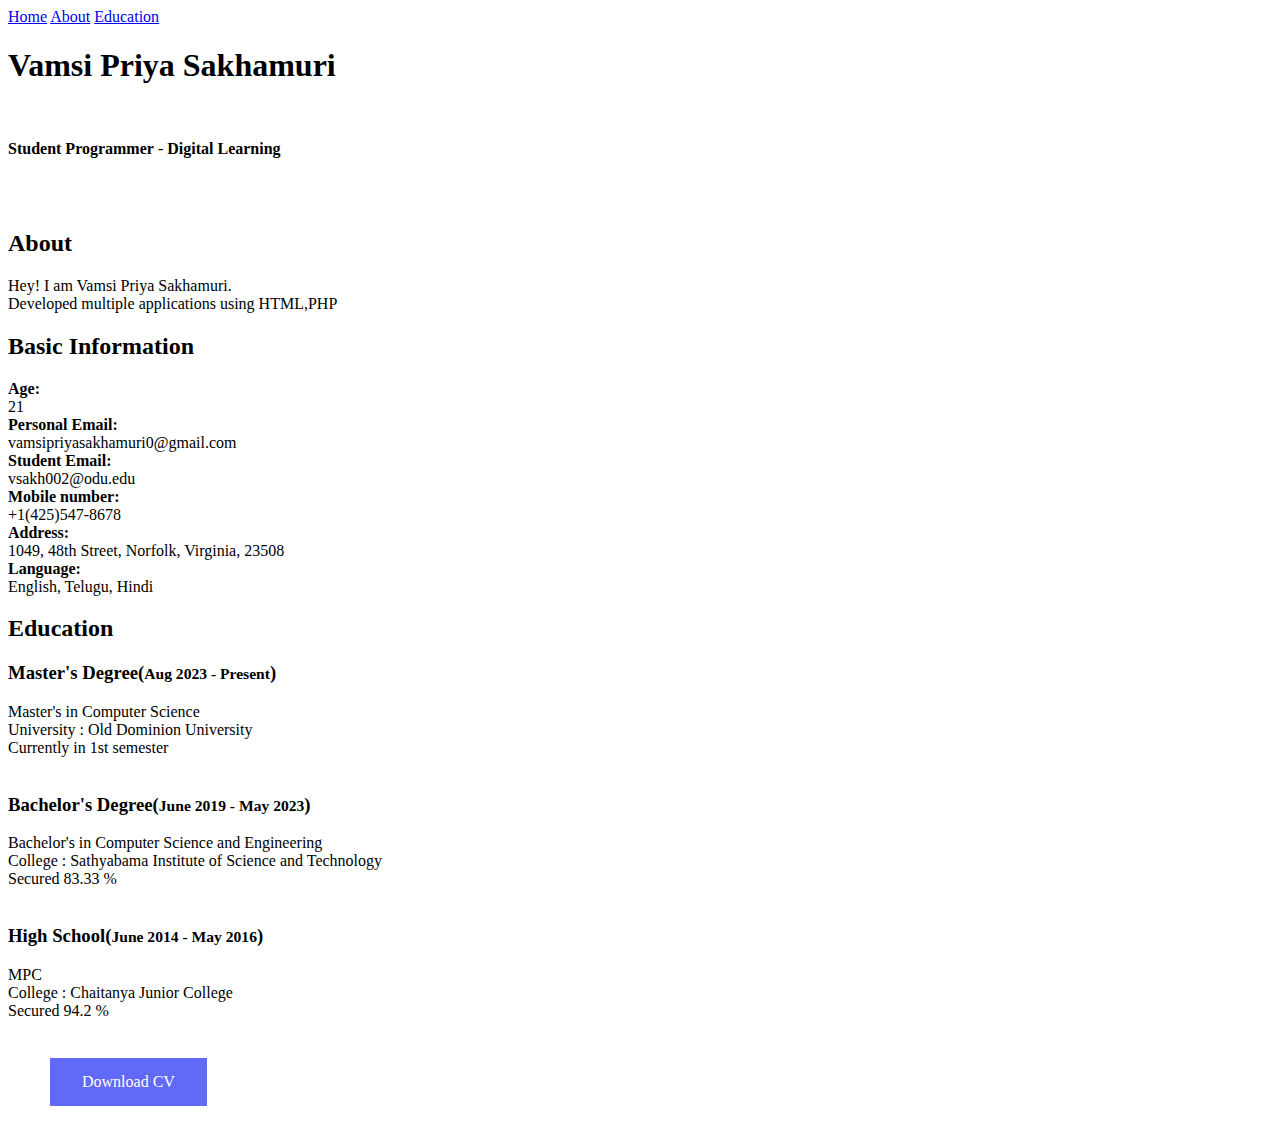
==== index.html @ 76d28604 "Add files via upload" ====
<!DOCTYPE HTML>
<!--
	Astral by HTML5 UP
	html5up.net | @ajlkn
	Free for personal and commercial use under the CCA 3.0 license (html5up.net/license)
-->
<html>
	<head>
		<title>My Portfolio</title>
		<meta charset="utf-8" />
		<meta name="viewport" content="width=device-width, initial-scale=1, user-scalable=no" />
		<link rel="stylesheet" href="assets/css/main.css" />
		<noscript><link rel="stylesheet" href="assets/css/noscript.css" /></noscript>
		<meta name="viewport" content="width=device-width, initial-scale=1">
<style>
* {
  box-sizing: border-box;
}

/* Create two unequal columns that floats next to each other */
.column {
  float: left;
  padding: 10px;
  height: 35px; /* Should be removed. Only for demonstration */
}

.left {
  width: 25%;
}

.right {
  width: 75%;
}
div.a {
  font-size: 15px;
}
.button {
  background-color: #6169f7;
  border: none;
  color: white;
  padding: 15px 32px;
  text-align: center;
  text-decoration: none;
  display: inline-block;
  font-size: 16px;
  margin: 4px 2px;
  cursor: pointer;
}

/* Clear floats after the columns */
.row:after {
  content: "";
  display: table;
  clear: both;
}
</style>
	</head>
	<body class="is-preload">

		<!-- Wrapper-->
			<div id="wrapper">

				<!-- Nav -->
					<nav id="nav">
						<a href="#" class="icon solid fa-home"><span>Home</span></a>
						<a href="#about" class="icon fa-address-card"><span>About</span></a>
						<a href="#education" class="icon solid fa-university"><span>Education</span></a>
						
					
					</nav>

				<!-- Main -->
					<div id="main">

						<!-- Me -->
							<article id="home" class="panel intro">
								<header>
									<h1>Vamsi Priya Sakhamuri</h1>
									<br>
									<p><b>Student Programmer</b> - <b>Digital Learning</b></p>
									<br>
									
								</header>
								<a  class="jumplink pic">
									
									<img src="C:\Users\vamsi\AppData\Local\Temp\Temp1_Portfolio.zip\Portfolio\images\Vamsi.jpg" alt="" />
								</a>
							</article>
							<!--About-->
                            <article id="about" class="panel">
								<header>
									<h2>About</h2>
								</header>
								<p>
									Hey! I am Vamsi Priya Sakhamuri. <br>
									Developed multiple applications using HTML,PHP <br>
								 
								</p>
								<header>
									<h2>Basic Information</h2>
								</header>
								  
								<div class="row">
									<div class="col-sm-4"><strong class="text-uppercase">Age:</strong></div>
									<div class="col-sm-8">          21</div>
								</div>
								<div class="row">
									<div class="col-sm-4"><strong class="text-uppercase">Personal Email:</strong></div>
									<div class="col-sm-8">vamsipriyasakhamuri0@gmail.com</div>
								</div>
								<div class="row">
									<div class="col-sm-4"><strong class="text-uppercase">Student Email:</strong></div>
									<div class="col-sm-8">vsakh002@odu.edu</div>
								</div>
								<div class="row">
									<div class="col-sm-4"><strong class="text-uppercase">Mobile number:</strong></div>
									<div class="col-sm-8">+1(425)547-8678</div>
								</div>	
								<div class="row">
									<div class="col-sm-4"><strong class="text-uppercase">Address:</strong></div>
									<div class="col-sm-8">1049, 48th Street, Norfolk, Virginia, 23508 </div>
								</div>
								<div class="row">
									<div class="col-sm-4"><strong class="text-uppercase">Language:</strong></div>
									<div class="col-sm-8">English, Telugu, Hindi</div>
								</div>
								  
								
							</article>
						
							<!-- Education -->
							<article id="education" class="panel">
								<header>
									<h2>Education</h2>
									
									
								</header>
								<h3>Master's Degree(<small>Aug 2023 - Present</small>)</h3>
								
								<li>	Master's in Computer Science</li>
								<li>	University : Old Dominion University</li>
								<li> Currently in 1st semester</li>
								<br>
								<h3>Bachelor's Degree(<small>June 2019 - May 2023</small>)</h3>
								
								<li>	Bachelor's in Computer Science and Engineering</li>
								<li>	College : Sathyabama Institute of Science and Technology</li>
								<li>    Secured 83.33 %</li>
								<br>
								<h3>High School(<small>June 2014 - May 2016</small>)</h3>
								
								<li>	MPC</li>
								<li>	College : Chaitanya Junior College</li>
								<li>    Secured 94.2 %</li>
								<br>

							</article>

					

					</div>

				<!-- Footer -->
					<div id="footer" >
						<ul class="copyright">
							<span style="font-family:Trebuchet MS; font-size: 21px"></span>
							
							
							<a href="https://drive.google.com/file/d/1Fi4_QNmoUzneiSFo1o_iN7RacBrIHjUh/view?usp=drive_link" class="button">Download CV</a>
						</ul>
					</div>

			</div>

		<!-- Scripts -->
			<script src="assets/js/jquery.min.js"></script>
			<script src="assets/js/browser.min.js"></script>
			<script src="assets/js/breakpoints.min.js"></script>
			<script src="assets/js/util.js"></script>
			<script src="assets/js/main.js"></script>

	</body>
</html>
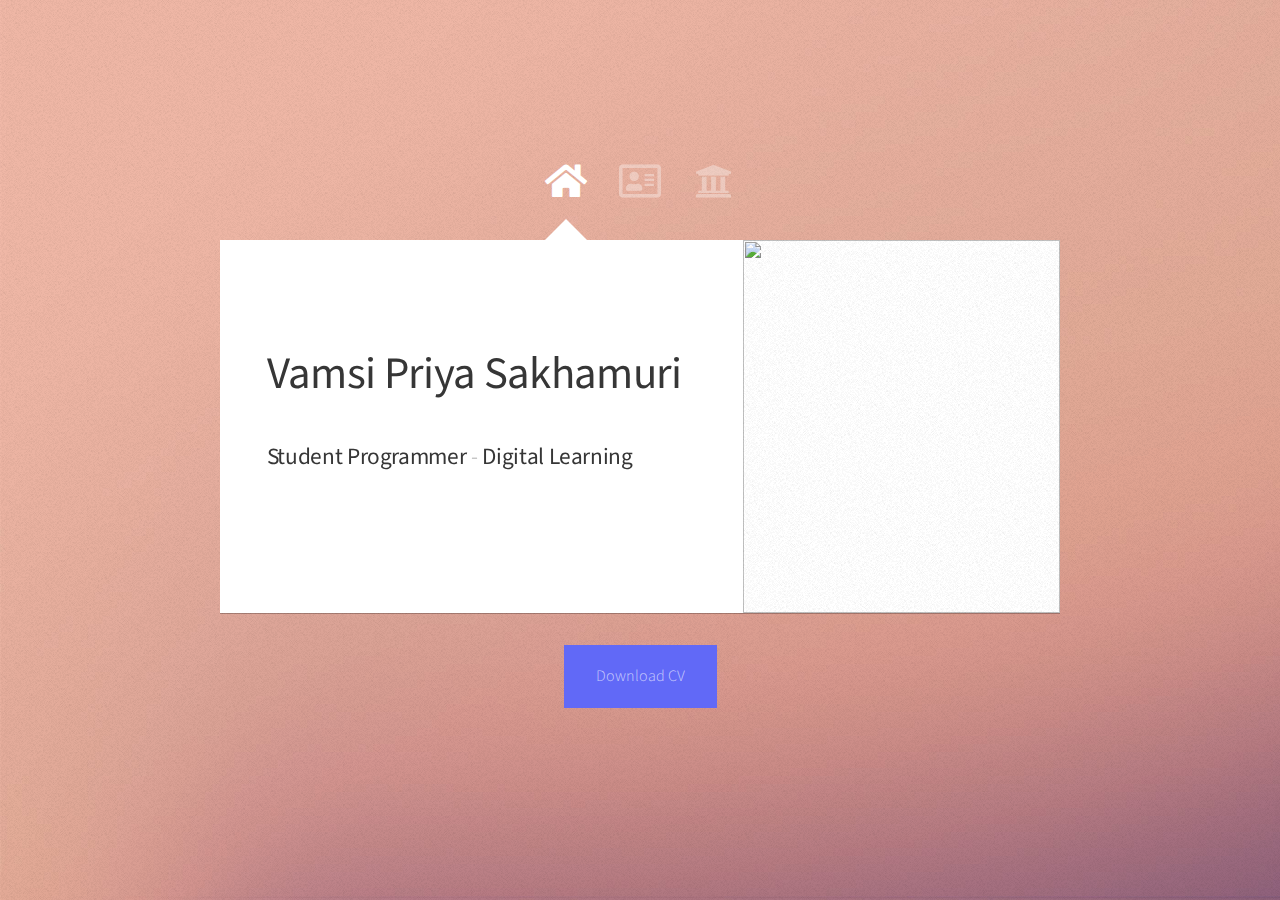
==== commit 2ab14a3a: "Update index.html" ====
--- a/index.html
+++ b/index.html
@@ -83,7 +83,7 @@
 								</header>
 								<a  class="jumplink pic">
 									
-									<img src="C:\Users\vamsi\AppData\Local\Temp\Temp1_Portfolio.zip\Portfolio\images\Vamsi.jpg" alt="" />
+									<img src="C:\Users\vamsi\AppData\Local\Temp\Temp1_Portfolio.zip\Portfolio\Vamsi.jpg" alt="" />
 								</a>
 							</article>
 							<!--About-->
@@ -180,4 +180,4 @@
 			<script src="assets/js/main.js"></script>
 
 	</body>
-</html>+</html>
--- a/assets/css/main.css
+++ b/assets/css/main.css
@@ -0,0 +1,2191 @@
+@import url("https://fonts.googleapis.com/css?family=Source+Sans+Pro:300,400,300italic,400italic");
+@import url("fontawesome-all.min.css");
+
+/*
+	Astral by HTML5 UP
+	html5up.net | @ajlkn
+	Free for personal and commercial use under the CCA 3.0 license (html5up.net/license)
+*/
+
+html, body, div, span, applet, object,
+iframe, h1, h2, h3, h4, h5, h6, p, blockquote,
+pre, a, abbr, acronym, address, big, cite,
+code, del, dfn, em, img, ins, kbd, q, s, samp,
+small, strike, strong, sub, sup, tt, var, b,
+u, i, center, dl, dt, dd, ol, ul, li, fieldset,
+form, label, legend, table, caption, tbody,
+tfoot, thead, tr, th, td, article, aside,
+canvas, details, embed, figure, figcaption,
+footer, header, hgroup, menu, nav, output, ruby,
+section, summary, time, mark, audio, video {
+	margin: 0;
+	padding: 0;
+	border: 0;
+	font-size: 100%;
+	font: inherit;
+	vertical-align: baseline;}
+
+article, aside, details, figcaption, figure,
+footer, header, hgroup, menu, nav, section {
+	display: block;}
+
+body {
+	line-height: 1;
+}
+
+ol, ul {
+	list-style: none;
+}
+
+blockquote, q {
+	quotes: none;
+}
+
+	blockquote:before, blockquote:after, q:before, q:after {
+		content: '';
+		content: none;
+	}
+
+table {
+	border-collapse: collapse;
+	border-spacing: 0;
+}
+
+body {
+	-webkit-text-size-adjust: none;
+}
+
+mark {
+	background-color: transparent;
+	color: inherit;
+}
+
+input::-moz-focus-inner {
+	border: 0;
+	padding: 0;
+}
+
+input, select, textarea {
+	-moz-appearance: none;
+	-webkit-appearance: none;
+	-ms-appearance: none;
+	appearance: none;
+}
+
+/* Row */
+
+	.row {
+		display: flex;
+		flex-wrap: wrap;
+		box-sizing: border-box;
+		align-items: stretch;
+	}
+
+		.row > * {
+			box-sizing: border-box;
+		}
+
+		.row.gtr-uniform > * > :last-child {
+			margin-bottom: 0;
+		}
+
+		.row.aln-left {
+			justify-content: flex-start;
+		}
+
+		.row.aln-center {
+			justify-content: center;
+		}
+
+		.row.aln-right {
+			justify-content: flex-end;
+		}
+
+		.row.aln-top {
+			align-items: flex-start;
+		}
+
+		.row.aln-middle {
+			align-items: center;
+		}
+
+		.row.aln-bottom {
+			align-items: flex-end;
+		}
+
+		.row > .imp {
+			order: -1;
+		}
+
+		.row > .col-1 {
+			width: 8.33333%;
+		}
+
+		.row > .off-1 {
+			margin-left: 8.33333%;
+		}
+
+		.row > .col-2 {
+			width: 16.66667%;
+		}
+
+		.row > .off-2 {
+			margin-left: 16.66667%;
+		}
+
+		.row > .col-3 {
+			width: 25%;
+		}
+
+		.row > .off-3 {
+			margin-left: 25%;
+		}
+
+		.row > .col-4 {
+			width: 33.33333%;
+		}
+
+		.row > .off-4 {
+			margin-left: 33.33333%;
+		}
+
+		.row > .col-5 {
+			width: 41.66667%;
+		}
+
+		.row > .off-5 {
+			margin-left: 41.66667%;
+		}
+
+		.row > .col-6 {
+			width: 50%;
+		}
+
+		.row > .off-6 {
+			margin-left: 50%;
+		}
+
+		.row > .col-7 {
+			width: 58.33333%;
+		}
+
+		.row > .off-7 {
+			margin-left: 58.33333%;
+		}
+
+		.row > .col-8 {
+			width: 66.66667%;
+		}
+
+		.row > .off-8 {
+			margin-left: 66.66667%;
+		}
+
+		.row > .col-9 {
+			width: 75%;
+		}
+
+		.row > .off-9 {
+			margin-left: 75%;
+		}
+
+		.row > .col-10 {
+			width: 83.33333%;
+		}
+
+		.row > .off-10 {
+			margin-left: 83.33333%;
+		}
+
+		.row > .col-11 {
+			width: 91.66667%;
+		}
+
+		.row > .off-11 {
+			margin-left: 91.66667%;
+		}
+
+		.row > .col-12 {
+			width: 100%;
+		}
+
+		.row > .off-12 {
+			margin-left: 100%;
+		}
+
+		.row.gtr-0 {
+			margin-top: 0em;
+			margin-left: 0em;
+		}
+
+			.row.gtr-0 > * {
+				padding: 0em 0 0 0em;
+			}
+
+			.row.gtr-0.gtr-uniform {
+				margin-top: 0em;
+			}
+
+				.row.gtr-0.gtr-uniform > * {
+					padding-top: 0em;
+				}
+
+		.row.gtr-25 {
+			margin-top: -0.3125em;
+			margin-left: -0.3125em;
+		}
+
+			.row.gtr-25 > * {
+				padding: 0.3125em 0 0 0.3125em;
+			}
+
+			.row.gtr-25.gtr-uniform {
+				margin-top: -0.3125em;
+			}
+
+				.row.gtr-25.gtr-uniform > * {
+					padding-top: 0.3125em;
+				}
+
+		.row.gtr-50 {
+			margin-top: -0.625em;
+			margin-left: -0.625em;
+		}
+
+			.row.gtr-50 > * {
+				padding: 0.625em 0 0 0.625em;
+			}
+
+			.row.gtr-50.gtr-uniform {
+				margin-top: -0.625em;
+			}
+
+				.row.gtr-50.gtr-uniform > * {
+					padding-top: 0.625em;
+				}
+
+		.row {
+			margin-top: -1.25em;
+			margin-left: -1.25em;
+		}
+
+			.row > * {
+				padding: 1.25em 0 0 1.25em;
+			}
+
+			.row.gtr-uniform {
+				margin-top: -1.25em;
+			}
+
+				.row.gtr-uniform > * {
+					padding-top: 1.25em;
+				}
+
+		.row.gtr-150 {
+			margin-top: -1.875em;
+			margin-left: -1.875em;
+		}
+
+			.row.gtr-150 > * {
+				padding: 1.875em 0 0 1.875em;
+			}
+
+			.row.gtr-150.gtr-uniform {
+				margin-top: -1.875em;
+			}
+
+				.row.gtr-150.gtr-uniform > * {
+					padding-top: 1.875em;
+				}
+
+		.row.gtr-200 {
+			margin-top: -2.5em;
+			margin-left: -2.5em;
+		}
+
+			.row.gtr-200 > * {
+				padding: 2.5em 0 0 2.5em;
+			}
+
+			.row.gtr-200.gtr-uniform {
+				margin-top: -2.5em;
+			}
+
+				.row.gtr-200.gtr-uniform > * {
+					padding-top: 2.5em;
+				}
+
+		@media screen and (max-width: 1680px) {
+
+			.row {
+				display: flex;
+				flex-wrap: wrap;
+				box-sizing: border-box;
+				align-items: stretch;
+			}
+
+				.row > * {
+					box-sizing: border-box;
+				}
+
+				.row.gtr-uniform > * > :last-child {
+					margin-bottom: 0;
+				}
+
+				.row.aln-left {
+					justify-content: flex-start;
+				}
+
+				.row.aln-center {
+					justify-content: center;
+				}
+
+				.row.aln-right {
+					justify-content: flex-end;
+				}
+
+				.row.aln-top {
+					align-items: flex-start;
+				}
+
+				.row.aln-middle {
+					align-items: center;
+				}
+
+				.row.aln-bottom {
+					align-items: flex-end;
+				}
+
+				.row > .imp-xlarge {
+					order: -1;
+				}
+
+				.row > .col-1-xlarge {
+					width: 8.33333%;
+				}
+
+				.row > .off-1-xlarge {
+					margin-left: 8.33333%;
+				}
+
+				.row > .col-2-xlarge {
+					width: 16.66667%;
+				}
+
+				.row > .off-2-xlarge {
+					margin-left: 16.66667%;
+				}
+
+				.row > .col-3-xlarge {
+					width: 25%;
+				}
+
+				.row > .off-3-xlarge {
+					margin-left: 25%;
+				}
+
+				.row > .col-4-xlarge {
+					width: 33.33333%;
+				}
+
+				.row > .off-4-xlarge {
+					margin-left: 33.33333%;
+				}
+
+				.row > .col-5-xlarge {
+					width: 41.66667%;
+				}
+
+				.row > .off-5-xlarge {
+					margin-left: 41.66667%;
+				}
+
+				.row > .col-6-xlarge {
+					width: 50%;
+				}
+
+				.row > .off-6-xlarge {
+					margin-left: 50%;
+				}
+
+				.row > .col-7-xlarge {
+					width: 58.33333%;
+				}
+
+				.row > .off-7-xlarge {
+					margin-left: 58.33333%;
+				}
+
+				.row > .col-8-xlarge {
+					width: 66.66667%;
+				}
+
+				.row > .off-8-xlarge {
+					margin-left: 66.66667%;
+				}
+
+				.row > .col-9-xlarge {
+					width: 75%;
+				}
+
+				.row > .off-9-xlarge {
+					margin-left: 75%;
+				}
+
+				.row > .col-10-xlarge {
+					width: 83.33333%;
+				}
+
+				.row > .off-10-xlarge {
+					margin-left: 83.33333%;
+				}
+
+				.row > .col-11-xlarge {
+					width: 91.66667%;
+				}
+
+				.row > .off-11-xlarge {
+					margin-left: 91.66667%;
+				}
+
+				.row > .col-12-xlarge {
+					width: 100%;
+				}
+
+				.row > .off-12-xlarge {
+					margin-left: 100%;
+				}
+
+				.row.gtr-0 {
+					margin-top: 0em;
+					margin-left: 0em;
+				}
+
+					.row.gtr-0 > * {
+						padding: 0em 0 0 0em;
+					}
+
+					.row.gtr-0.gtr-uniform {
+						margin-top: 0em;
+					}
+
+						.row.gtr-0.gtr-uniform > * {
+							padding-top: 0em;
+						}
+
+				.row.gtr-25 {
+					margin-top: -0.3125em;
+					margin-left: -0.3125em;
+				}
+
+					.row.gtr-25 > * {
+						padding: 0.3125em 0 0 0.3125em;
+					}
+
+					.row.gtr-25.gtr-uniform {
+						margin-top: -0.3125em;
+					}
+
+						.row.gtr-25.gtr-uniform > * {
+							padding-top: 0.3125em;
+						}
+
+				.row.gtr-50 {
+					margin-top: -0.625em;
+					margin-left: -0.625em;
+				}
+
+					.row.gtr-50 > * {
+						padding: 0.625em 0 0 0.625em;
+					}
+
+					.row.gtr-50.gtr-uniform {
+						margin-top: -0.625em;
+					}
+
+						.row.gtr-50.gtr-uniform > * {
+							padding-top: 0.625em;
+						}
+
+				.row {
+					margin-top: -1.25em;
+					margin-left: -1.25em;
+				}
+
+					.row > * {
+						padding: 1.25em 0 0 1.25em;
+					}
+
+					.row.gtr-uniform {
+						margin-top: -1.25em;
+					}
+
+						.row.gtr-uniform > * {
+							padding-top: 1.25em;
+						}
+
+				.row.gtr-150 {
+					margin-top: -1.875em;
+					margin-left: -1.875em;
+				}
+
+					.row.gtr-150 > * {
+						padding: 1.875em 0 0 1.875em;
+					}
+
+					.row.gtr-150.gtr-uniform {
+						margin-top: -1.875em;
+					}
+
+						.row.gtr-150.gtr-uniform > * {
+							padding-top: 1.875em;
+						}
+
+				.row.gtr-200 {
+					margin-top: -2.5em;
+					margin-left: -2.5em;
+				}
+
+					.row.gtr-200 > * {
+						padding: 2.5em 0 0 2.5em;
+					}
+
+					.row.gtr-200.gtr-uniform {
+						margin-top: -2.5em;
+					}
+
+						.row.gtr-200.gtr-uniform > * {
+							padding-top: 2.5em;
+						}
+
+		}
+
+		@media screen and (max-width: 1280px) {
+
+			.row {
+				display: flex;
+				flex-wrap: wrap;
+				box-sizing: border-box;
+				align-items: stretch;
+			}
+
+				.row > * {
+					box-sizing: border-box;
+				}
+
+				.row.gtr-uniform > * > :last-child {
+					margin-bottom: 0;
+				}
+
+				.row.aln-left {
+					justify-content: flex-start;
+				}
+
+				.row.aln-center {
+					justify-content: center;
+				}
+
+				.row.aln-right {
+					justify-content: flex-end;
+				}
+
+				.row.aln-top {
+					align-items: flex-start;
+				}
+
+				.row.aln-middle {
+					align-items: center;
+				}
+
+				.row.aln-bottom {
+					align-items: flex-end;
+				}
+
+				.row > .imp-large {
+					order: -1;
+				}
+
+				.row > .col-1-large {
+					width: 8.33333%;
+				}
+
+				.row > .off-1-large {
+					margin-left: 8.33333%;
+				}
+
+				.row > .col-2-large {
+					width: 16.66667%;
+				}
+
+				.row > .off-2-large {
+					margin-left: 16.66667%;
+				}
+
+				.row > .col-3-large {
+					width: 25%;
+				}
+
+				.row > .off-3-large {
+					margin-left: 25%;
+				}
+
+				.row > .col-4-large {
+					width: 33.33333%;
+				}
+
+				.row > .off-4-large {
+					margin-left: 33.33333%;
+				}
+
+				.row > .col-5-large {
+					width: 41.66667%;
+				}
+
+				.row > .off-5-large {
+					margin-left: 41.66667%;
+				}
+
+				.row > .col-6-large {
+					width: 50%;
+				}
+
+				.row > .off-6-large {
+					margin-left: 50%;
+				}
+
+				.row > .col-7-large {
+					width: 58.33333%;
+				}
+
+				.row > .off-7-large {
+					margin-left: 58.33333%;
+				}
+
+				.row > .col-8-large {
+					width: 66.66667%;
+				}
+
+				.row > .off-8-large {
+					margin-left: 66.66667%;
+				}
+
+				.row > .col-9-large {
+					width: 75%;
+				}
+
+				.row > .off-9-large {
+					margin-left: 75%;
+				}
+
+				.row > .col-10-large {
+					width: 83.33333%;
+				}
+
+				.row > .off-10-large {
+					margin-left: 83.33333%;
+				}
+
+				.row > .col-11-large {
+					width: 91.66667%;
+				}
+
+				.row > .off-11-large {
+					margin-left: 91.66667%;
+				}
+
+				.row > .col-12-large {
+					width: 100%;
+				}
+
+				.row > .off-12-large {
+					margin-left: 100%;
+				}
+
+				.row.gtr-0 {
+					margin-top: 0em;
+					margin-left: 0em;
+				}
+
+					.row.gtr-0 > * {
+						padding: 0em 0 0 0em;
+					}
+
+					.row.gtr-0.gtr-uniform {
+						margin-top: 0em;
+					}
+
+						.row.gtr-0.gtr-uniform > * {
+							padding-top: 0em;
+						}
+
+				.row.gtr-25 {
+					margin-top: -0.3125em;
+					margin-left: -0.3125em;
+				}
+
+					.row.gtr-25 > * {
+						padding: 0.3125em 0 0 0.3125em;
+					}
+
+					.row.gtr-25.gtr-uniform {
+						margin-top: -0.3125em;
+					}
+
+						.row.gtr-25.gtr-uniform > * {
+							padding-top: 0.3125em;
+						}
+
+				.row.gtr-50 {
+					margin-top: -0.625em;
+					margin-left: -0.625em;
+				}
+
+					.row.gtr-50 > * {
+						padding: 0.625em 0 0 0.625em;
+					}
+
+					.row.gtr-50.gtr-uniform {
+						margin-top: -0.625em;
+					}
+
+						.row.gtr-50.gtr-uniform > * {
+							padding-top: 0.625em;
+						}
+
+				.row {
+					margin-top: -1.25em;
+					margin-left: -1.25em;
+				}
+
+					.row > * {
+						padding: 1.25em 0 0 1.25em;
+					}
+
+					.row.gtr-uniform {
+						margin-top: -1.25em;
+					}
+
+						.row.gtr-uniform > * {
+							padding-top: 1.25em;
+						}
+
+				.row.gtr-150 {
+					margin-top: -1.875em;
+					margin-left: -1.875em;
+				}
+
+					.row.gtr-150 > * {
+						padding: 1.875em 0 0 1.875em;
+					}
+
+					.row.gtr-150.gtr-uniform {
+						margin-top: -1.875em;
+					}
+
+						.row.gtr-150.gtr-uniform > * {
+							padding-top: 1.875em;
+						}
+
+				.row.gtr-200 {
+					margin-top: -2.5em;
+					margin-left: -2.5em;
+				}
+
+					.row.gtr-200 > * {
+						padding: 2.5em 0 0 2.5em;
+					}
+
+					.row.gtr-200.gtr-uniform {
+						margin-top: -2.5em;
+					}
+
+						.row.gtr-200.gtr-uniform > * {
+							padding-top: 2.5em;
+						}
+
+		}
+
+		@media screen and (max-width: 980px) {
+
+			.row {
+				display: flex;
+				flex-wrap: wrap;
+				box-sizing: border-box;
+				align-items: stretch;
+			}
+
+				.row > * {
+					box-sizing: border-box;
+				}
+
+				.row.gtr-uniform > * > :last-child {
+					margin-bottom: 0;
+				}
+
+				.row.aln-left {
+					justify-content: flex-start;
+				}
+
+				.row.aln-center {
+					justify-content: center;
+				}
+
+				.row.aln-right {
+					justify-content: flex-end;
+				}
+
+				.row.aln-top {
+					align-items: flex-start;
+				}
+
+				.row.aln-middle {
+					align-items: center;
+				}
+
+				.row.aln-bottom {
+					align-items: flex-end;
+				}
+
+				.row > .imp-medium {
+					order: -1;
+				}
+
+				.row > .col-1-medium {
+					width: 8.33333%;
+				}
+
+				.row > .off-1-medium {
+					margin-left: 8.33333%;
+				}
+
+				.row > .col-2-medium {
+					width: 16.66667%;
+				}
+
+				.row > .off-2-medium {
+					margin-left: 16.66667%;
+				}
+
+				.row > .col-3-medium {
+					width: 25%;
+				}
+
+				.row > .off-3-medium {
+					margin-left: 25%;
+				}
+
+				.row > .col-4-medium {
+					width: 33.33333%;
+				}
+
+				.row > .off-4-medium {
+					margin-left: 33.33333%;
+				}
+
+				.row > .col-5-medium {
+					width: 41.66667%;
+				}
+
+				.row > .off-5-medium {
+					margin-left: 41.66667%;
+				}
+
+				.row > .col-6-medium {
+					width: 50%;
+				}
+
+				.row > .off-6-medium {
+					margin-left: 50%;
+				}
+
+				.row > .col-7-medium {
+					width: 58.33333%;
+				}
+
+				.row > .off-7-medium {
+					margin-left: 58.33333%;
+				}
+
+				.row > .col-8-medium {
+					width: 66.66667%;
+				}
+
+				.row > .off-8-medium {
+					margin-left: 66.66667%;
+				}
+
+				.row > .col-9-medium {
+					width: 75%;
+				}
+
+				.row > .off-9-medium {
+					margin-left: 75%;
+				}
+
+				.row > .col-10-medium {
+					width: 83.33333%;
+				}
+
+				.row > .off-10-medium {
+					margin-left: 83.33333%;
+				}
+
+				.row > .col-11-medium {
+					width: 91.66667%;
+				}
+
+				.row > .off-11-medium {
+					margin-left: 91.66667%;
+				}
+
+				.row > .col-12-medium {
+					width: 100%;
+				}
+
+				.row > .off-12-medium {
+					margin-left: 100%;
+				}
+
+				.row.gtr-0 {
+					margin-top: 0em;
+					margin-left: 0em;
+				}
+
+					.row.gtr-0 > * {
+						padding: 0em 0 0 0em;
+					}
+
+					.row.gtr-0.gtr-uniform {
+						margin-top: 0em;
+					}
+
+						.row.gtr-0.gtr-uniform > * {
+							padding-top: 0em;
+						}
+
+				.row.gtr-25 {
+					margin-top: -0.3125em;
+					margin-left: -0.3125em;
+				}
+
+					.row.gtr-25 > * {
+						padding: 0.3125em 0 0 0.3125em;
+					}
+
+					.row.gtr-25.gtr-uniform {
+						margin-top: -0.3125em;
+					}
+
+						.row.gtr-25.gtr-uniform > * {
+							padding-top: 0.3125em;
+						}
+
+				.row.gtr-50 {
+					margin-top: -0.625em;
+					margin-left: -0.625em;
+				}
+
+					.row.gtr-50 > * {
+						padding: 0.625em 0 0 0.625em;
+					}
+
+					.row.gtr-50.gtr-uniform {
+						margin-top: -0.625em;
+					}
+
+						.row.gtr-50.gtr-uniform > * {
+							padding-top: 0.625em;
+						}
+
+				.row {
+					margin-top: -1.25em;
+					margin-left: -1.25em;
+				}
+
+					.row > * {
+						padding: 1.25em 0 0 1.25em;
+					}
+
+					.row.gtr-uniform {
+						margin-top: -1.25em;
+					}
+
+						.row.gtr-uniform > * {
+							padding-top: 1.25em;
+						}
+
+				.row.gtr-150 {
+					margin-top: -1.875em;
+					margin-left: -1.875em;
+				}
+
+					.row.gtr-150 > * {
+						padding: 1.875em 0 0 1.875em;
+					}
+
+					.row.gtr-150.gtr-uniform {
+						margin-top: -1.875em;
+					}
+
+						.row.gtr-150.gtr-uniform > * {
+							padding-top: 1.875em;
+						}
+
+				.row.gtr-200 {
+					margin-top: -2.5em;
+					margin-left: -2.5em;
+				}
+
+					.row.gtr-200 > * {
+						padding: 2.5em 0 0 2.5em;
+					}
+
+					.row.gtr-200.gtr-uniform {
+						margin-top: -2.5em;
+					}
+
+						.row.gtr-200.gtr-uniform > * {
+							padding-top: 2.5em;
+						}
+
+		}
+
+		@media screen and (max-width: 736px) {
+
+			.row {
+				display: flex;
+				flex-wrap: wrap;
+				box-sizing: border-box;
+				align-items: stretch;
+			}
+
+				.row > * {
+					box-sizing: border-box;
+				}
+
+				.row.gtr-uniform > * > :last-child {
+					margin-bottom: 0;
+				}
+
+				.row.aln-left {
+					justify-content: flex-start;
+				}
+
+				.row.aln-center {
+					justify-content: center;
+				}
+
+				.row.aln-right {
+					justify-content: flex-end;
+				}
+
+				.row.aln-top {
+					align-items: flex-start;
+				}
+
+				.row.aln-middle {
+					align-items: center;
+				}
+
+				.row.aln-bottom {
+					align-items: flex-end;
+				}
+
+				.row > .imp-small {
+					order: -1;
+				}
+
+				.row > .col-1-small {
+					width: 8.33333%;
+				}
+
+				.row > .off-1-small {
+					margin-left: 8.33333%;
+				}
+
+				.row > .col-2-small {
+					width: 16.66667%;
+				}
+
+				.row > .off-2-small {
+					margin-left: 16.66667%;
+				}
+
+				.row > .col-3-small {
+					width: 25%;
+				}
+
+				.row > .off-3-small {
+					margin-left: 25%;
+				}
+
+				.row > .col-4-small {
+					width: 33.33333%;
+				}
+
+				.row > .off-4-small {
+					margin-left: 33.33333%;
+				}
+
+				.row > .col-5-small {
+					width: 41.66667%;
+				}
+
+				.row > .off-5-small {
+					margin-left: 41.66667%;
+				}
+
+				.row > .col-6-small {
+					width: 50%;
+				}
+
+				.row > .off-6-small {
+					margin-left: 50%;
+				}
+
+				.row > .col-7-small {
+					width: 58.33333%;
+				}
+
+				.row > .off-7-small {
+					margin-left: 58.33333%;
+				}
+
+				.row > .col-8-small {
+					width: 66.66667%;
+				}
+
+				.row > .off-8-small {
+					margin-left: 66.66667%;
+				}
+
+				.row > .col-9-small {
+					width: 75%;
+				}
+
+				.row > .off-9-small {
+					margin-left: 75%;
+				}
+
+				.row > .col-10-small {
+					width: 83.33333%;
+				}
+
+				.row > .off-10-small {
+					margin-left: 83.33333%;
+				}
+
+				.row > .col-11-small {
+					width: 91.66667%;
+				}
+
+				.row > .off-11-small {
+					margin-left: 91.66667%;
+				}
+
+				.row > .col-12-small {
+					width: 100%;
+				}
+
+				.row > .off-12-small {
+					margin-left: 100%;
+				}
+
+				.row.gtr-0 {
+					margin-top: 0em;
+					margin-left: 0em;
+				}
+
+					.row.gtr-0 > * {
+						padding: 0em 0 0 0em;
+					}
+
+					.row.gtr-0.gtr-uniform {
+						margin-top: 0em;
+					}
+
+						.row.gtr-0.gtr-uniform > * {
+							padding-top: 0em;
+						}
+
+				.row.gtr-25 {
+					margin-top: -0.3125em;
+					margin-left: -0.3125em;
+				}
+
+					.row.gtr-25 > * {
+						padding: 0.3125em 0 0 0.3125em;
+					}
+
+					.row.gtr-25.gtr-uniform {
+						margin-top: -0.3125em;
+					}
+
+						.row.gtr-25.gtr-uniform > * {
+							padding-top: 0.3125em;
+						}
+
+				.row.gtr-50 {
+					margin-top: -0.625em;
+					margin-left: -0.625em;
+				}
+
+					.row.gtr-50 > * {
+						padding: 0.625em 0 0 0.625em;
+					}
+
+					.row.gtr-50.gtr-uniform {
+						margin-top: -0.625em;
+					}
+
+						.row.gtr-50.gtr-uniform > * {
+							padding-top: 0.625em;
+						}
+
+				.row {
+					margin-top: -1.25em;
+					margin-left: -1.25em;
+				}
+
+					.row > * {
+						padding: 1.25em 0 0 1.25em;
+					}
+
+					.row.gtr-uniform {
+						margin-top: -1.25em;
+					}
+
+						.row.gtr-uniform > * {
+							padding-top: 1.25em;
+						}
+
+				.row.gtr-150 {
+					margin-top: -1.875em;
+					margin-left: -1.875em;
+				}
+
+					.row.gtr-150 > * {
+						padding: 1.875em 0 0 1.875em;
+					}
+
+					.row.gtr-150.gtr-uniform {
+						margin-top: -1.875em;
+					}
+
+						.row.gtr-150.gtr-uniform > * {
+							padding-top: 1.875em;
+						}
+
+				.row.gtr-200 {
+					margin-top: -2.5em;
+					margin-left: -2.5em;
+				}
+
+					.row.gtr-200 > * {
+						padding: 2.5em 0 0 2.5em;
+					}
+
+					.row.gtr-200.gtr-uniform {
+						margin-top: -2.5em;
+					}
+
+						.row.gtr-200.gtr-uniform > * {
+							padding-top: 2.5em;
+						}
+
+		}
+
+/* Basic */
+
+	html {
+		box-sizing: border-box;
+	}
+
+	*, *:before, *:after {
+		box-sizing: inherit;
+	}
+
+	body {
+		background-image: url("images/overlay.png"), url("images/bg.jpg");
+		background-repeat: repeat, no-repeat;
+		background-size: auto, 100% 100%;
+		background-attachment: fixed;
+		overflow-y: scroll;
+	}
+
+		body.is-preload *, body.is-preload *:before, body.is-preload *:after {
+			-moz-animation: none !important;
+			-webkit-animation: none !important;
+			-ms-animation: none !important;
+			animation: none !important;
+			-moz-transition: none !important;
+			-webkit-transition: none !important;
+			-ms-transition: none !important;
+			transition: none !important;
+		}
+
+	body, input, textarea, select {
+		font-family: 'Source Sans Pro', sans-serif;
+		font-weight: 300;
+		color: #777777;
+		font-size: 20pt;
+		line-height: 1.75em;
+	}
+
+		@media screen and (max-width: 1680px) {
+
+			body, input, textarea, select {
+				font-size: 15pt;
+			}
+
+		}
+
+		@media screen and (max-width: 1280px) {
+
+			body, input, textarea, select {
+				font-size: 14pt;
+			}
+
+		}
+
+		@media screen and (max-width: 736px) {
+
+			body, input, textarea, select {
+				font-size: 12pt;
+			}
+
+		}
+
+		@media screen and (max-width: 360px) {
+
+			body, input, textarea, select {
+				font-size: 11pt;
+			}
+
+		}
+
+	strong, b, h1, h2, h3, h4, h5, h6 {
+		font-weight: 400;
+		color: #363636;
+	}
+
+	h1 {
+		font-size: 2.4em;
+		letter-spacing: -0.015em;
+	}
+
+	h2 {
+		font-size: 1.8em;
+		letter-spacing: -0.015em;
+	}
+
+	h3, h4, h5, h6 {
+		font-size: 1.25em;
+		letter-spacing: -0.015em;
+	}
+
+	@media screen and (max-width: 736px) {
+
+		h1 {
+			font-size: 1.75em;
+		}
+
+		h2 {
+			font-size: 1.375em;
+		}
+
+		h3, h4, h5, h6 {
+			font-size: 1em;
+		}
+
+	}
+
+	blockquote {
+		border-left: solid 0.5em #ddd;
+		padding: 1em 0 1em 2em;
+		font-style: italic;
+	}
+
+	em, i {
+		font-style: italic;
+	}
+
+	hr {
+		border: 0;
+		border-top: solid 1px #ddd;
+		padding: 1.5em 0 0 0;
+		margin: 1.75em 0 0 0;
+	}
+
+	sub {
+		position: relative;
+		top: 0.5em;
+		font-size: 0.8em;
+	}
+
+	sup {
+		position: relative;
+		top: -0.5em;
+		font-size: 0.8em;
+	}
+
+	br.clear {
+		clear: both;
+	}
+
+	p, ul, ol, dl, table, blockquote, form {
+		margin-bottom: 2em;
+	}
+
+/* Table */
+
+	table {
+		width: 100%;
+	}
+
+		table.default tbody tr {
+			border-bottom: solid 1px #f4f4f4;
+		}
+
+		table.default td {
+			padding: 0.5em 1em 0.5em 1em;
+		}
+
+		table.default th {
+			text-align: left;
+			font-weight: 400;
+			padding: 0.5em 1em 0.5em 1em;
+		}
+
+		table.default thead {
+			border-bottom: solid 2px #f4f4f4;
+		}
+
+/* Form */
+
+	form label {
+		display: block;
+		font-weight: 400;
+		color: #363636;
+		margin: 0 0 1em 0;
+	}
+
+	form input[type="text"],
+	form input[type="email"],
+	form input[type="password"],
+	form select,
+	form textarea {
+		-webkit-appearance: none;
+		border: 0;
+		background: #f4f4f4;
+		padding: 0.75em;
+		width: 100%;
+		-moz-transition: background-color .25s ease-in-out;
+		-webkit-transition: background-color .25s ease-in-out;
+		-ms-transition: background-color .25s ease-in-out;
+		transition: background-color .25s ease-in-out;
+	}
+
+		form input[type="text"]:focus,
+		form input[type="email"]:focus,
+		form input[type="password"]:focus,
+		form select:focus,
+		form textarea:focus {
+			background: #f8f8f8;
+		}
+
+	form input[type="text"],
+	form input[type="email"],
+	form input[type="password"],
+	form select {
+		line-height: 1.35em;
+	}
+
+	form ::-webkit-input-placeholder {
+		color: #999;
+	}
+
+	form :-moz-placeholder {
+		color: #999;
+	}
+
+	form ::-moz-placeholder {
+		color: #999;
+	}
+
+	form :-ms-input-placeholder {
+		color: #999;
+	}
+
+/* Section/Article */
+
+	section, article {
+		margin-bottom: 3em;
+	}
+
+		section > :last-child, section:last-child, article > :last-child, article:last-child {
+			margin-bottom: 0;
+		}
+
+	header {
+		margin: 0 0 1.5em 0;
+	}
+
+		header > p {
+			margin: 0.5em 0 0 0;
+			color: #aaa;
+		}
+
+		@media screen and (max-width: 736px) {
+
+			header {
+				margin: 0 0 1em 0;
+			}
+
+		}
+
+/* Image */
+
+	.image {
+		display: inline-block;
+	}
+
+		.image img {
+			display: block;
+			width: 100%;
+		}
+
+		.image.fit {
+			display: block;
+			width: 100%;
+		}
+
+		.image.featured {
+			display: block;
+			width: 100%;
+			margin: 0 0 2em 0;
+		}
+
+		.image.left {
+			float: left;
+			margin: 0 2em 2em 0;
+		}
+
+		.image.centered {
+			display: block;
+			margin: 0 0 2em 0;
+		}
+
+			.image.centered img {
+				margin: 0 auto;
+				width: auto;
+			}
+
+/* Button */
+
+	input[type="button"],
+	input[type="submit"],
+	input[type="reset"],
+	button,
+	.button {
+		-moz-transition: background-color .25s ease-in-out;
+		-webkit-transition: background-color .25s ease-in-out;
+		-ms-transition: background-color .25s ease-in-out;
+		transition: background-color .25s ease-in-out;
+		-webkit-appearance: none;
+		display: inline-block;
+		background-color: #222222;
+		color: #ffffff;
+		border: 0;
+		cursor: pointer;
+		outline: 0;
+		padding: 0.7em 1.5em 0.7em 1.5em;
+	}
+
+		input[type="button"]:hover,
+		input[type="submit"]:hover,
+		input[type="reset"]:hover,
+		button:hover,
+		.button:hover {
+			background-color: #333333;
+		}
+
+		input[type="button"]:active,
+		input[type="submit"]:active,
+		input[type="reset"]:active,
+		button:active,
+		.button:active {
+			background-color: #444444;
+		}
+
+		input[type="button"].alt,
+		input[type="submit"].alt,
+		input[type="reset"].alt,
+		button.alt,
+		.button.alt {
+			background-color: #777777;
+		}
+
+			input[type="button"].alt:hover,
+			input[type="submit"].alt:hover,
+			input[type="reset"].alt:hover,
+			button.alt:hover,
+			.button.alt:hover {
+				background-color: #888888;
+			}
+
+			input[type="button"].alt:active,
+			input[type="submit"].alt:active,
+			input[type="reset"].alt:active,
+			button.alt:active,
+			.button.alt:active {
+				background-color: #999999;
+			}
+
+		input[type="button"].small,
+		input[type="submit"].small,
+		input[type="reset"].small,
+		button.small,
+		.button.small {
+			font-size: 0.75em;
+		}
+
+		input[type="button"].large,
+		input[type="submit"].large,
+		input[type="reset"].large,
+		button.large,
+		.button.large {
+			font-size: 1.25em;
+			padding: 0.5em 1.25em 0.5em 1.25em;
+		}
+
+		input[type="button"].xlarge,
+		input[type="submit"].xlarge,
+		input[type="reset"].xlarge,
+		button.xlarge,
+		.button.xlarge {
+			font-size: 1.5em;
+			padding: 0.5em 1.25em 0.5em 1.25em;
+		}
+
+		@media screen and (max-width: 736px) {
+
+			input[type="button"],
+			input[type="submit"],
+			input[type="reset"],
+			button,
+			.button {
+				width: 100%;
+			}
+
+		}
+
+/* List */
+
+	ul {
+		list-style: disc;
+		padding-left: 1em;
+	}
+
+		ul li {
+			padding-left: 0.5em;
+		}
+
+	ol {
+		list-style: decimal;
+		padding-left: 1.25em;
+	}
+
+		ol li {
+			padding-left: 0.25em;
+		}
+
+/* Actions */
+
+	ul.actions {
+		list-style: none;
+		padding-left: 0;
+	}
+
+		ul.actions li {
+			display: inline-block;
+			padding-left: 0;
+			margin: 0 0 0 0.5em;
+		}
+
+			ul.actions li:first-child {
+				margin-left: 0;
+			}
+
+		@media screen and (max-width: 736px) {
+
+			ul.actions li {
+				display: block;
+				margin: 0.75em 0 0 0;
+			}
+
+				ul.actions li:first-child {
+					margin-top: 0;
+				}
+
+		}
+
+/* Icons */
+
+	.icon {
+		text-decoration: none;
+		position: relative;
+		text-decoration: none;
+	}
+
+		.icon:before {
+			-moz-osx-font-smoothing: grayscale;
+			-webkit-font-smoothing: antialiased;
+			display: inline-block;
+			font-style: normal;
+			font-variant: normal;
+			text-rendering: auto;
+			line-height: 1;
+			text-transform: none !important;
+			font-family: 'Font Awesome 5 Free';
+			font-weight: 400;
+		}
+
+		.icon.solid:before {
+			font-weight: 900;
+		}
+
+		.icon.brands:before {
+			font-family: 'Font Awesome 5 Brands';
+		}
+
+		.icon:before {
+			line-height: inherit;
+		}
+
+		.icon > .label {
+			display: none;
+		}
+
+/* Nav */
+
+	#nav {
+		text-align: center;
+		height: 4.25em;
+		cursor: default;
+	}
+
+		#nav a {
+			position: relative;
+			display: inline-block;
+			color: #ffffff;
+			width: 1em;
+			height: 1em;
+			line-height: 0.9em;
+			font-size: 2.5em;
+			margin: 0 0.25em 0 0.25em;
+			opacity: 0.35;
+			outline: 0;
+			-moz-transition: opacity .25s ease-in-out;
+			-webkit-transition: opacity .25s ease-in-out;
+			-ms-transition: opacity .25s ease-in-out;
+			transition: opacity .25s ease-in-out;
+		}
+
+			#nav a.icon:before {
+				padding-right: 0;
+			}
+
+			#nav a:before {
+				font-size: 0.8em;
+			}
+
+			#nav a:after {
+				content: '';
+				display: block;
+				position: absolute;
+				left: 50%;
+				bottom: -0.75em;
+				margin-left: -0.5em;
+				border-bottom: solid 0em #ffffff;
+				border-left: solid 0.5em transparent;
+				border-right: solid 0.5em transparent;
+				-moz-transition: border-bottom-width .25s ease-in-out;
+				-webkit-transition: border-bottom-width .25s ease-in-out;
+				-ms-transition: border-bottom-width .25s ease-in-out;
+				transition: border-bottom-width .25s ease-in-out;
+			}
+
+			#nav a span {
+				display: block;
+				position: absolute;
+				background: #222222;
+				color: #ffffff;
+				top: -2.75em;
+				font-size: 0.3em;
+				height: 2.25em;
+				line-height: 2.25em;
+				left: 50%;
+				opacity: 0;
+				-moz-transition: opacity .25s ease-in-out;
+				-webkit-transition: opacity .25s ease-in-out;
+				-ms-transition: opacity .25s ease-in-out;
+				transition: opacity .25s ease-in-out;
+				width: 5.5em;
+				margin-left: -2.75em;
+			}
+
+				#nav a span:after {
+					content: '';
+					display: block;
+					position: absolute;
+					bottom: -0.4em;
+					left: 50%;
+					margin-left: -0.6em;
+					border-top: solid 0.6em #222222;
+					border-left: solid 0.6em transparent;
+					border-right: solid 0.6em transparent;
+				}
+
+			#nav a:hover {
+				opacity: 1.0;
+			}
+
+				#nav a:hover span {
+					opacity: 1.0;
+				}
+
+			#nav a.active {
+				opacity: 1.0;
+			}
+
+				#nav a.active:after {
+					border-bottom-width: 0.5em;
+				}
+
+		@media screen and (max-width: 980px) {
+
+			#nav a span {
+				display: none;
+			}
+
+		}
+
+/* Wrapper */
+
+	#wrapper {
+		width: 45em;
+		margin: 0 auto;
+		min-height: 100vh;
+		max-width: 100%;
+		padding: 4em 0;
+		display: -moz-flex;
+		display: -webkit-flex;
+		display: -ms-flex;
+		display: flex;
+		-moz-flex-direction: column;
+		-webkit-flex-direction: column;
+		-ms-flex-direction: column;
+		flex-direction: column;
+		-moz-align-items: center;
+		-webkit-align-items: center;
+		-ms-align-items: center;
+		align-items: center;
+		-moz-justify-content: center;
+		-webkit-justify-content: center;
+		-ms-justify-content: center;
+		justify-content: center;
+		-moz-transition: opacity 1s ease-in-out;
+		-webkit-transition: opacity 1s ease-in-out;
+		-ms-transition: opacity 1s ease-in-out;
+		transition: opacity 1s ease-in-out;
+	}
+
+		body.is-preload #wrapper {
+			opacity: 0;
+		}
+
+		@media screen and (max-width: 1280px) {
+
+			#wrapper {
+				padding: 3em 0;
+				max-width: calc(100% - 6em);
+			}
+
+		}
+
+		@media screen and (max-width: 980px) {
+
+			#wrapper {
+				padding: 1.5em 0;
+				max-width: calc(100% - 8em);
+			}
+
+		}
+
+		@media screen and (max-width: 736px) {
+
+			#wrapper {
+				padding: 1em 0;
+				max-width: calc(100% - 2em);
+			}
+
+		}
+
+		@media screen and (max-width: 360px) {
+
+			#wrapper {
+				padding: 1em 0;
+				max-width: 100%;
+			}
+
+		}
+
+/* Main */
+
+	#main {
+		position: relative;
+		overflow: hidden;
+		width: 100%;
+		background: #ffffff;
+		box-shadow: 0px 1px 0px 0px rgba(0, 0, 0, 0.25);
+		-moz-transition: min-height 0.5s ease-in-out, max-height 0.5s ease-in-out;
+		-webkit-transition: min-height 0.5s ease-in-out, max-height 0.5s ease-in-out;
+		-ms-transition: min-height 0.5s ease-in-out, max-height 0.5s ease-in-out;
+		transition: min-height 0.5s ease-in-out, max-height 0.5s ease-in-out;
+	}
+
+		#main > .panel {
+			-moz-transition: opacity 0.25s ease-in-out;
+			-webkit-transition: opacity 0.25s ease-in-out;
+			-ms-transition: opacity 0.25s ease-in-out;
+			transition: opacity 0.25s ease-in-out;
+			margin-bottom: 0;
+			position: relative;
+			padding: 3.5em 2.5em 2.5em 2.5em;
+			width: 100%;
+		}
+
+			#main > .panel.inactive {
+				opacity: 0;
+			}
+
+			@media screen and (max-width: 736px) {
+
+				#main > .panel {
+					padding: 2em 1.5em 1.5em 1.5em;
+				}
+
+			}
+
+			#main > .panel.intro {
+				padding: 0;
+				height: 20em;
+				display: -moz-flex;
+				display: -webkit-flex;
+				display: -ms-flex;
+				display: flex;
+				-moz-flex-direction: row;
+				-webkit-flex-direction: row;
+				-ms-flex-direction: row;
+				flex-direction: row;
+				-moz-align-items: center;
+				-webkit-align-items: center;
+				-ms-align-items: center;
+				align-items: center;
+			}
+
+				#main > .panel.intro .pic {
+					text-decoration: none;
+					position: relative;
+					-moz-flex-grow: 0;
+					-webkit-flex-grow: 0;
+					-ms-flex-grow: 0;
+					flex-grow: 0;
+					-moz-flex-shrink: 0;
+					-webkit-flex-shrink: 0;
+					-ms-flex-shrink: 0;
+					flex-shrink: 0;
+					width: 17em;
+					height: 100%;
+				}
+
+					#main > .panel.intro .pic:before {
+						content: '';
+						position: absolute;
+						top: 0;
+						left: 0;
+						background: url("images/overlay.png");
+						width: 100%;
+						height: 100%;
+						z-index: 1;
+					}
+
+					#main > .panel.intro .pic img {
+						position: relative;
+						display: block;
+						position: absolute;
+						top: 0;
+						left: 0;
+						width: 100%;
+						height: 100%;
+						-moz-object-fit: cover;
+						-webkit-object-fit: cover;
+						-ms-object-fit: cover;
+						object-fit: cover;
+						-moz-object-position: center;
+						-webkit-object-position: center;
+						-ms-object-position: center;
+						object-position: center;
+					}
+
+					#main > .panel.intro .pic .arrow {
+						display: block;
+						position: absolute;
+						right: 0;
+						top: 50%;
+						margin-top: -1.375em;
+						width: 2.75em;
+						height: 2.75em;
+						background: #000;
+						background: rgba(0, 0, 0, 0.75);
+						color: #ffffff;
+						text-align: center;
+						line-height: 2.75em;
+						font-size: 1.5em;
+						z-index: 1;
+						-moz-transition: width .15s ease-in-out, padding-right .15s ease-in-out;
+						-webkit-transition: width .15s ease-in-out, padding-right .15s ease-in-out;
+						-ms-transition: width .15s ease-in-out, padding-right .15s ease-in-out;
+						transition: width .15s ease-in-out, padding-right .15s ease-in-out;
+					}
+
+						#main > .panel.intro .pic .arrow:before {
+							position: relative;
+							padding-right: 0;
+							top: 0.125em;
+						}
+
+						#main > .panel.intro .pic .arrow span {
+							display: block;
+							text-indent: -9999px;
+						}
+
+					#main > .panel.intro .pic:hover .arrow {
+						width: 3em;
+						padding-right: 0.25em;
+					}
+
+				#main > .panel.intro header {
+					-moz-flex-grow: 1;
+					-webkit-flex-grow: 1;
+					-ms-flex-grow: 1;
+					flex-grow: 1;
+					-moz-flex-shrink: 1;
+					-webkit-flex-shrink: 1;
+					-ms-flex-shrink: 1;
+					flex-shrink: 1;
+					padding: 3.5em 2.5em;
+					margin-bottom: 0;
+					width: 100%;
+				}
+
+					#main > .panel.intro header h1 {
+						line-height: 1.25em;
+						margin-bottom: 0;
+					}
+
+					#main > .panel.intro header p {
+						letter-spacing: -0.015em;
+						font-size: 1.25em;
+						margin: 0.25em 0 0 0;
+					}
+
+				@media screen and (max-width: 980px) {
+
+					#main > .panel.intro {
+						-moz-flex-direction: column;
+						-webkit-flex-direction: column;
+						-ms-flex-direction: column;
+						flex-direction: column;
+						height: auto;
+					}
+
+						#main > .panel.intro .pic {
+							height: 25em;
+							width: 100%;
+						}
+
+						#main > .panel.intro header {
+							padding: 4em;
+							text-align: center;
+						}
+
+				}
+
+				@media screen and (max-width: 736px) {
+
+					#main > .panel.intro .pic {
+						height: 20em;
+					}
+
+					#main > .panel.intro header {
+						padding: 2.75em 2em 2.5em 2em;
+					}
+
+						#main > .panel.intro header p {
+							font-size: 1em;
+							margin: 0.25em 0 0 0;
+						}
+
+				}
+
+/* Footer */
+
+	#footer {
+		color: rgba(255, 255, 255, 0.45);
+		text-align: center;
+		padding: 2em 0 0 0;
+		font-size: 0.75em;
+	}
+
+		#footer a {
+			color: #ddd;
+			color: rgba(255, 255, 255, 0.65);
+			-moz-transition: color .25s ease-in-out;
+			-webkit-transition: color .25s ease-in-out;
+			-ms-transition: color .25s ease-in-out;
+			transition: color .25s ease-in-out;
+		}
+
+			#footer a:hover {
+				color: white;
+			}
+
+		#footer .copyright {
+			list-style: none;
+			padding-left: 0;
+		}
+
+			#footer .copyright li {
+				display: inline-block;
+				padding-left: 1em;
+				margin-left: 1em;
+				border-left: solid 1px rgba(255, 255, 255, 0.25);
+				line-height: 1;
+			}
+
+				#footer .copyright li:first-child {
+					padding-left: 0;
+					margin-left: 0;
+					border-left: 0;
+				}
+
+		@media screen and (max-width: 736px) {
+
+			#footer .copyright li {
+				padding-left: 0.5em;
+				margin-left: 0.5em;
+			}
+
+		}--- a/assets/css/noscript.css
+++ b/assets/css/noscript.css
@@ -0,0 +1,46 @@
+/*
+	Astral by HTML5 UP
+	html5up.net | @ajlkn
+	Free for personal and commercial use under the CCA 3.0 license (html5up.net/license)
+*/
+
+/* Wrapper */
+
+	#wrapper {
+		opacity: 1 !important;
+	}
+
+/* Nav */
+
+	#nav a {
+		opacity: 1.0;
+	}
+
+		#nav a:before, #nav a:after {
+			display: none;
+		}
+
+		#nav a span {
+			top: 0;
+			opacity: 1.0;
+		}
+
+			#nav a span:after {
+				display: none;
+			}
+
+/* Main */
+
+	#main {
+		background: none;
+		box-shadow: none;
+	}
+
+		#main > .panel {
+			background: #ffffff;
+			margin-bottom: 2em;
+		}
+
+			#main > .panel:last-child {
+				margin-bottom: 0;
+			}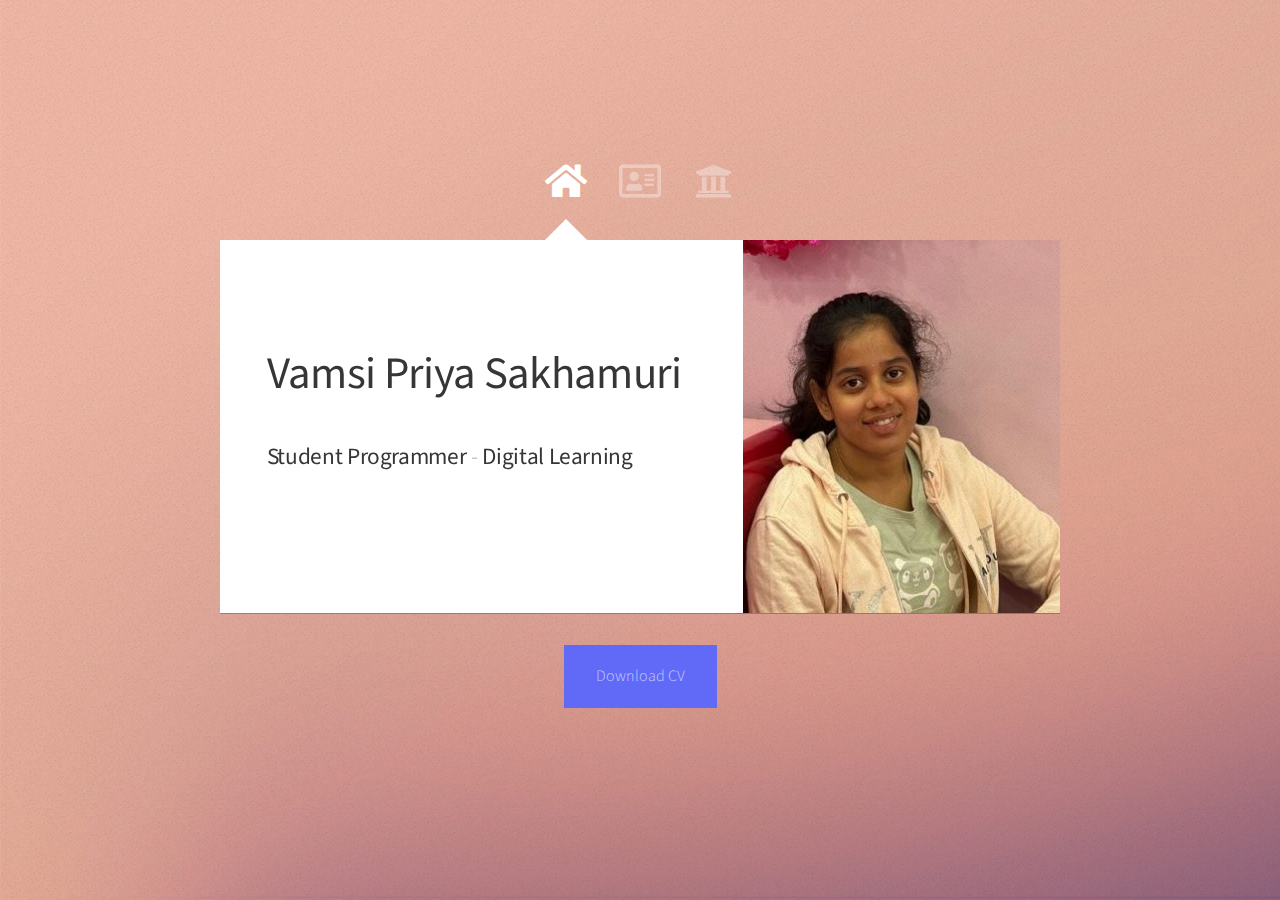
==== commit 5f07650f: "Update index.html" ====
--- a/index.html
+++ b/index.html
@@ -83,7 +83,7 @@
 								</header>
 								<a  class="jumplink pic">
 									
-									<img src="C:\Users\vamsi\AppData\Local\Temp\Temp1_Portfolio.zip\Portfolio\Vamsi.jpg" alt="" />
+									<img src="images\Vamsi.jpg" alt="" />
 								</a>
 							</article>
 							<!--About-->
